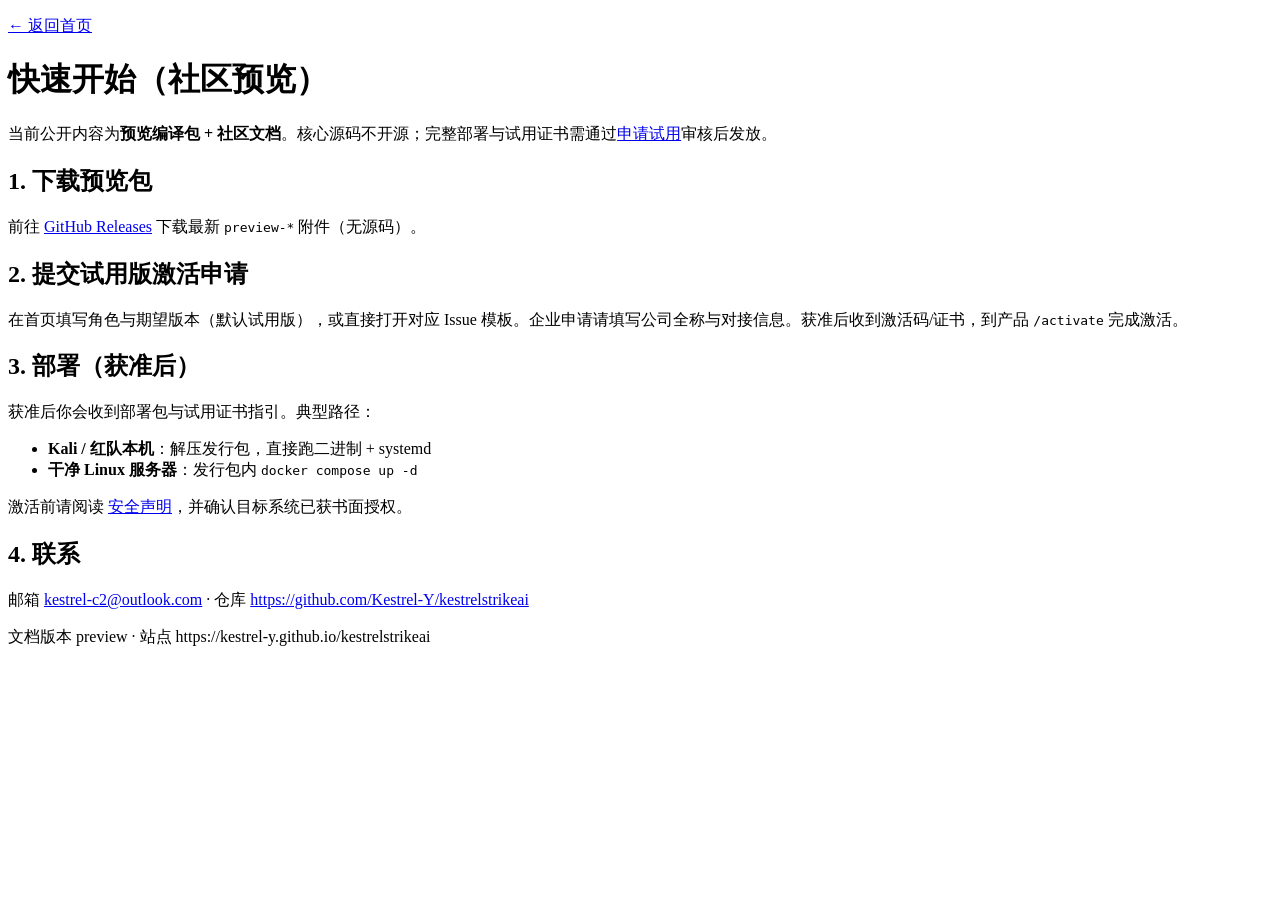
==== docs/quickstart.html @ a2dcfc3a "Publish community site preview" ====
<!DOCTYPE html>
<html lang="zh-CN">
<head>
    <meta charset="UTF-8">
    <base href="/kestrelstrikeai/">
    <meta name="viewport" content="width=device-width, initial-scale=1.0">
    <title>快速开始 · KestrelStrikeAI</title>
    <link rel="icon" type="image/png" sizes="32x32" href="static/favicon-32.png">
    <link rel="stylesheet" href="static/css/home.css">
    <link rel="stylesheet" href="static/css/community-extra.css">
    <script>
        (function () {
            var root = document.documentElement;
            var stored = 'system';
            try { stored = localStorage.getItem('kestrelstrike-theme') || 'system'; } catch (e) {}
            if (stored !== 'light' && stored !== 'dark') stored = 'system';
            var prefersDark = false;
            try { prefersDark = !!(window.matchMedia && window.matchMedia('(prefers-color-scheme: dark)').matches); } catch (e) {}
            var resolved = (stored === 'dark' || (stored === 'system' && prefersDark)) ? 'dark' : 'light';
            root.setAttribute('data-theme', resolved);
            root.style.colorScheme = resolved;
        })();
    </script>
</head>
<body class="ks-body">
<main class="ks-docs-shell">
    <p class="ks-eyebrow"><a href="index.html">← 返回首页</a></p>
    <h1>快速开始（社区预览）</h1>
    <p>当前公开内容为<strong>预览编译包 + 社区文档</strong>。核心源码不开源；完整部署与试用证书需通过<a href="index.html#ks-apply">申请试用</a>审核后发放。</p>

    <h2>1. 下载预览包</h2>
    <p>前往 <a href="https://github.com/Kestrel-Y/kestrelstrikeai/releases" target="_blank" rel="noopener">GitHub Releases</a> 下载最新 <code>preview-*</code> 附件（无源码）。</p>

    <h2>2. 提交试用版激活申请</h2>
    <p>在首页填写角色与期望版本（默认试用版），或直接打开对应 Issue 模板。企业申请请填写公司全称与对接信息。获准后收到激活码/证书，到产品 <code>/activate</code> 完成激活。</p>

    <h2>3. 部署（获准后）</h2>
    <p>获准后你会收到部署包与试用证书指引。典型路径：</p>
    <ul>
        <li><strong>Kali / 红队本机</strong>：解压发行包，直接跑二进制 + systemd</li>
        <li><strong>干净 Linux 服务器</strong>：发行包内 <code>docker compose up -d</code></li>
    </ul>
    <p>激活前请阅读 <a href="docs/security.html">安全声明</a>，并确认目标系统已获书面授权。</p>

    <h2>4. 联系</h2>
    <p>邮箱 <a href="mailto:kestrel-c2@outlook.com">kestrel-c2@outlook.com</a> · 仓库 <a href="https://github.com/Kestrel-Y/kestrelstrikeai" target="_blank" rel="noopener">https://github.com/Kestrel-Y/kestrelstrikeai</a></p>
    <p class="ks-apply__note">文档版本 preview · 站点 https://kestrel-y.github.io/kestrelstrikeai</p>
</main>
</body>
</html>
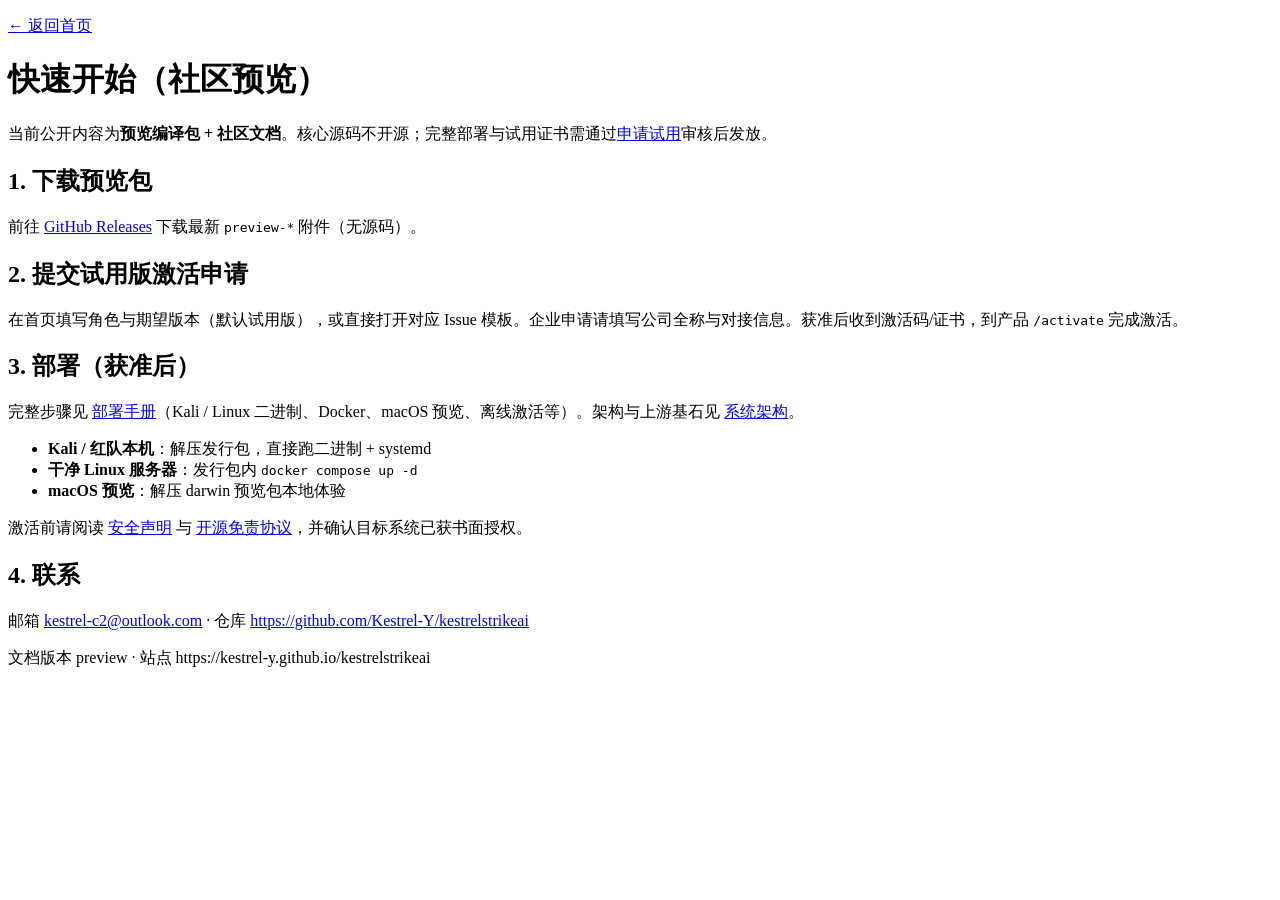
==== commit 50236cf5: "Publish community site preview" ====
--- a/docs/quickstart.html
+++ b/docs/quickstart.html
@@ -35,12 +35,13 @@
     <p>在首页填写角色与期望版本（默认试用版），或直接打开对应 Issue 模板。企业申请请填写公司全称与对接信息。获准后收到激活码/证书，到产品 <code>/activate</code> 完成激活。</p>
 
     <h2>3. 部署（获准后）</h2>
-    <p>获准后你会收到部署包与试用证书指引。典型路径：</p>
+    <p>完整步骤见 <a href="docs/deployment.html">部署手册</a>（Kali / Linux 二进制、Docker、macOS 预览、离线激活等）。架构与上游基石见 <a href="docs/architecture.html">系统架构</a>。</p>
     <ul>
         <li><strong>Kali / 红队本机</strong>：解压发行包，直接跑二进制 + systemd</li>
         <li><strong>干净 Linux 服务器</strong>：发行包内 <code>docker compose up -d</code></li>
+        <li><strong>macOS 预览</strong>：解压 darwin 预览包本地体验</li>
     </ul>
-    <p>激活前请阅读 <a href="docs/security.html">安全声明</a>，并确认目标系统已获书面授权。</p>
+    <p>激活前请阅读 <a href="docs/security.html">安全声明</a> 与 <a href="docs/disclaimer.html">开源免责协议</a>，并确认目标系统已获书面授权。</p>
 
     <h2>4. 联系</h2>
     <p>邮箱 <a href="mailto:kestrel-c2@outlook.com">kestrel-c2@outlook.com</a> · 仓库 <a href="https://github.com/Kestrel-Y/kestrelstrikeai" target="_blank" rel="noopener">https://github.com/Kestrel-Y/kestrelstrikeai</a></p>
